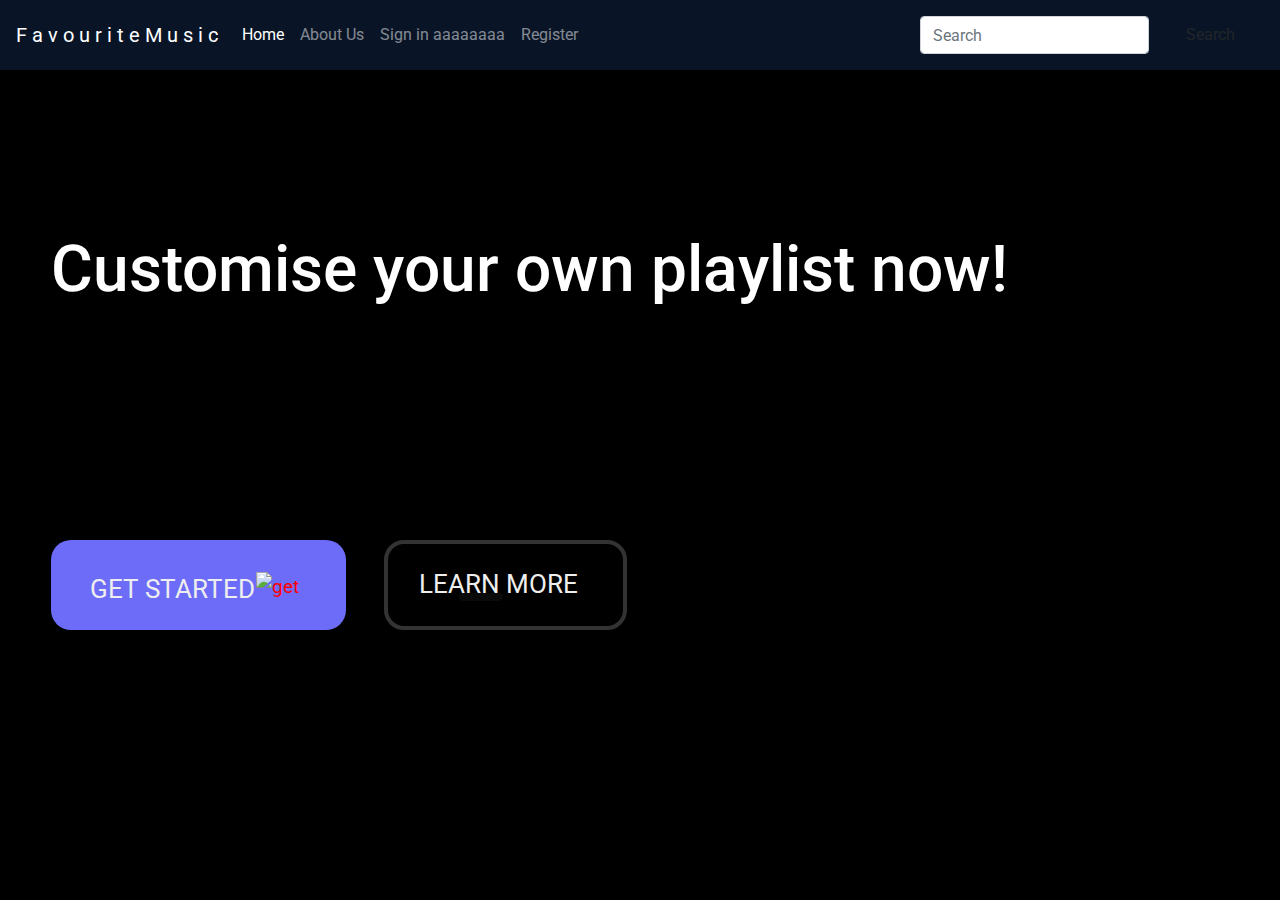
==== MDB-Free_4.19.1/index.html @ 8d3256e0 "1" ====
<!-- T nghi la code kha de hieu... co may cai ten anh Long dat hoi lang nhang thoi
co gi ko hieu thi ib len gr hoi t nhe... t giup cho-->

<!DOCTYPE html>
<html lang="en">

<head>
    <meta charset="UTF-8" />
    <meta name="viewport" content="width=device-width, initial-scale=1.0" />
    <meta http-equiv="x-ua-compatible" content="ie=edge" />
    <title>Material Design for Bootstrap</title>
    <!-- Font Awesome -->
    <link rel="stylesheet" href="https://use.fontawesome.com/releases/v5.8.2/css/all.css" />
    <!-- Google Fonts -->
    <link rel="stylesheet" href="https://fonts.googleapis.com/css?family=Roboto:300,400,500,700&display=swap" />
    <!-- Bootstrap core CSS -->
    <link href="https://cdnjs.cloudflare.com/ajax/libs/twitter-bootstrap/4.5.0/css/bootstrap.min.css"
        rel="stylesheet" />
    <!-- Material Design Bootstrap -->
    <link href="https://cdnjs.cloudflare.com/ajax/libs/mdbootstrap/4.19.1/css/mdb.min.css" rel="stylesheet" />
    <!-- Your custom styles (optional) -->
    <link rel="stylesheet" href="home.css" />
</head>

<body>
    <!-- Start your project here-->
    <nav class=" navbar navbar-expand-lg navbar-dark bg_black">  <!--mau elegant-color-dark la #212121 -->
        <a class="navbar-brand" href="#">F a v o u r i t e  M u s i c</a>
        <button class="navbar-toggler" type="button" data-toggle="collapse" data-target="#navbarSupportedContent-333"
            aria-controls="navbarSupportedContent-333" aria-expanded="false" aria-label="Toggle navigation">
            <span class="navbar-toggler-icon"></span>
        </button>
        <div class="collapse navbar-collapse" id="navbarSupportedContent-333">
            <ul class="navbar-nav mr-auto">
                <li class="nav-item active">
                    <a class="nav-link" href="#">Home
                        <span class="sr-only">(current)</span>
                    </a>
                </li>
                <li class="nav-item">
                    <a class="nav-link" href="#">About Us</a>
                </li>
                <li class="nav-item">
                    <a class="nav-link" href="#">Sign in aaaaaaaa</a>
                </li>
                <li class="nav-item">
                    <a class="nav-link" href="#">Register</a>
                </li>
            </ul>
        </div>
        <nav class="navbar navbar-dark " style="color: #212529;">
            <form class="form-inline">
              <div class="md-form my-0">
                <input class="form-control mr-sm-2" type="text" placeholder="Search" aria-label="Search">
              </div>
              <button class="btn btn-outline-white btn-md my-2 my-sm-0 ml-3" type="submit">Search</button>
            </form>
        </nav>
    </nav>

    

    <!--Section: Contact v.2-->
    <!-- <section class="background"> -->
        <!--Section heading-->
        <div class="customise">Customise your own playlist now!</div>
        <div>
            <a href="#" class="Rectangle_11"><span></span></a>
            <a href="#" class="Rectangle_12"><span class="Rectangle_12"></span></a>
        </div>
        <div class="GET_STARTED">GET STARTED</div>
        <div class="vector1">
            <img src="https://image.flaticon.com/icons/svg/109/109617.svg" alt="get started" width="300%" height="190%" style="top: 63%;">
        </div>
        
        <div class="LEARN_MORE">LEARN MORE</div>
    <!-- </section> -->

    <!--Section: Contact v.2-->
    <!-- End your project here-->

    <script type="text/javascript" src="https://cdnjs.cloudflare.com/ajax/libs/jquery/3.5.1/jquery.min.js"></script>
    <!-- Bootstrap tooltips -->
    <script type="text/javascript"
        src="https://cdnjs.cloudflare.com/ajax/libs/popper.js/1.14.4/umd/popper.min.js"></script>
    <!-- Bootstrap core JavaScript -->
    <script type="text/javascript"
        src="https://cdnjs.cloudflare.com/ajax/libs/twitter-bootstrap/4.5.0/js/bootstrap.min.js"></script>
    <!-- MDB core JavaScript -->
    <script type="text/javascript"
        src="https://cdnjs.cloudflare.com/ajax/libs/mdbootstrap/4.19.1/js/mdb.min.js"></script>
    <!-- Your custom scripts (optional) -->
    <script type="text/javascript" src="CheckEmail.js"></script>
</body>

</html>
---- MDB-Free_4.19.1/home.css ----
body {
    background-color: black;
}
/* .background {
    position:relative ;
    width: 100%;
    z-index: -2;

    background: url(pic1.webp);
    background-repeat: no-repeat;
    background-position: center center;
    background-size: cover;
} Cai nay de chen anh background nhe*/

.bg_black {
    background-color: #091527;
}

.customise {
    position:absolute;
    width: 82%;
    height: 40%;
    left: 4%;
    top: 10%;
    
    font-family: Roboto;
    font-style: normal;
    font-weight: 500;
    font-size: 5vw;
    line-height: 153.69%;
    /* or 194px */

    display: flex;
    align-items: center;

    color: #ffffff;
}

/* .ƒavourite_music{
    position: absolute;
    width: 5%;
    height: 10%;
    left: 47px;
    top: 10px;

    font-family: Roboto;
    font-style: normal;
    font-weight: normal;
    font-size: 18px;
    line-height: 153.69%;
    

    display: flex;
    align-items: center;
    letter-spacing: 0.365em;

    color: #FFFFFF;
}  */

.GET_STARTED {
    position: absolute;
    width: 100%;
    height: 11%;
    left: 7%;
    top: 60%;

    font-family: Roboto;
    font-style: normal;
    font-weight: normal;
    font-size: 2vw;
    line-height: 153.69%;
    /* or 55px */

    display: flex;
    align-items: center;
    

    color: #eeeeee;
}

.LEARN_MORE{
    position: absolute;
    
    height: 10%;
    left: 32.7%;
    top: 60%;

    font-family: Roboto;
    font-style: normal;
    font-weight: normal;
    font-size: 2vw;
    line-height: 153.69%;
    /* identical to box height, or 63px */

    display: flex;
    align-items: center;
    text-align: center;
    

    color: #eeeeee;
}

.nav_left {
    justify-content: left;
}

.Rectangle_11 {
    position: absolute;
    width: 23%;
    height: 10%;
    left: 4%;
    top: 60%;

    background: #6C6CF8;
    box-shadow: 0px 4px 4px rgba(0, 0, 0, 0.25);
    border-radius: 20px;
  }

.Rectangle_11:hover {
    background-color: #7f7ff1;
}

.Rectangle_12{
    position: absolute;
    width: 19%;
    height: 10%;
    left: 30%;
    top: 60%;
    background: none;

    opacity: 0.2;
    border: 4px solid #FFFFFF;
    box-sizing: border-box;
    box-shadow: 0px 4px 4px rgba(0, 0, 0, 0.25);
    border-radius: 20px;
}

.Rectangle_12:hover {
    background: #ffffff;
}

.vector1 {
    position: absolute;
    width: 2%;
    height: 2%;
    left: 20%;
    top: 64.5%;

    font-family: Roboto;
    font-style: normal;
    font-weight: normal;
    font-size: 1.5vw;
    line-height: 153.69%;
    /* or 55px */

    display: flex;
    align-items: center;
    

    color: red;
}

/* @media screen and (max-width:800px) {} 

Cai nay de fix responsive cho dien thoai... dung hay lam*/
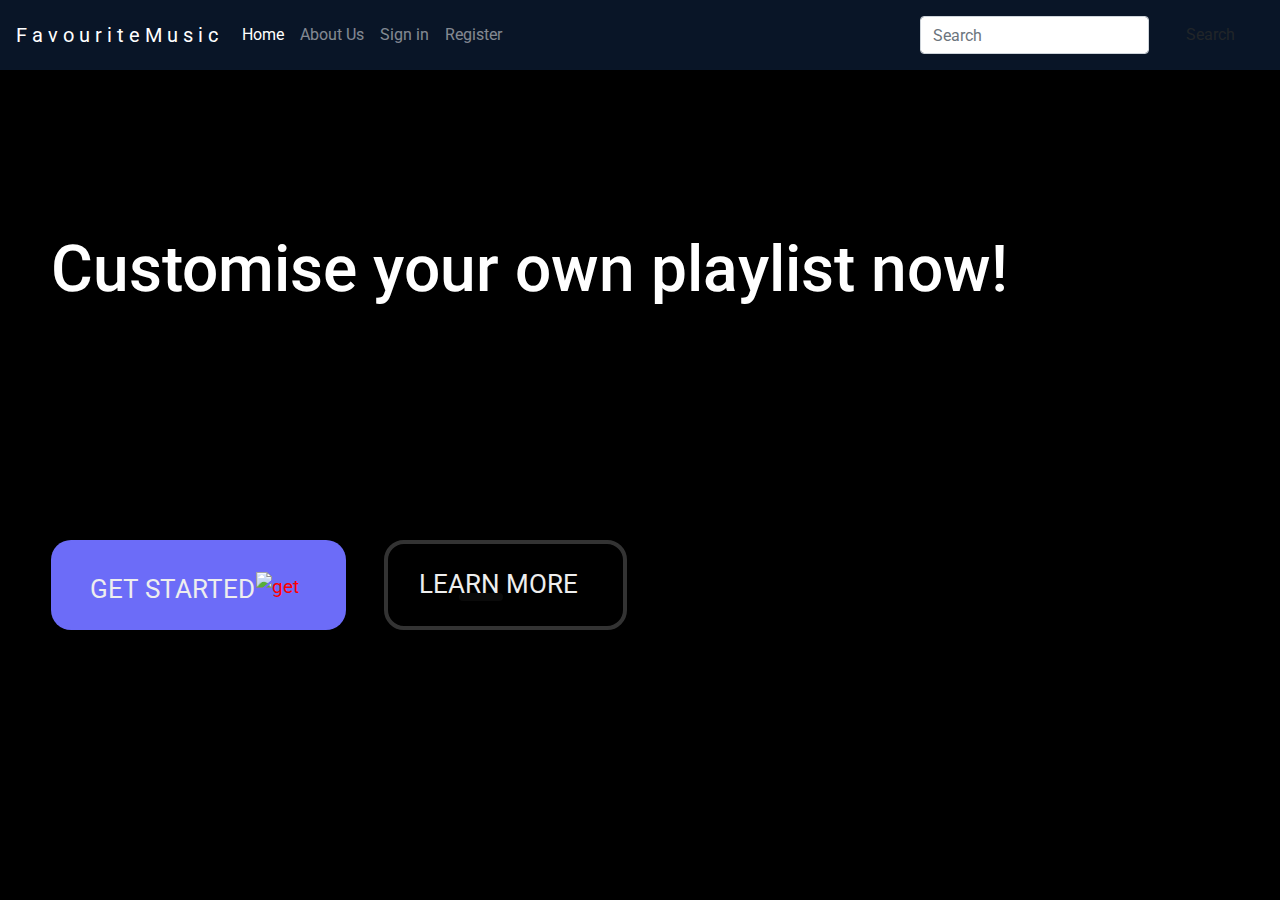
==== commit bb6e8dc8: "2" ====
--- a/MDB-Free_4.19.1/index.html
+++ b/MDB-Free_4.19.1/index.html
@@ -41,7 +41,7 @@
                     <a class="nav-link" href="#">About Us</a>
                 </li>
                 <li class="nav-item">
-                    <a class="nav-link" href="#">Sign in aaaaaaaa</a>
+                    <a class="nav-link" href="#">Sign in</a>
                 </li>
                 <li class="nav-item">
                     <a class="nav-link" href="#">Register</a>
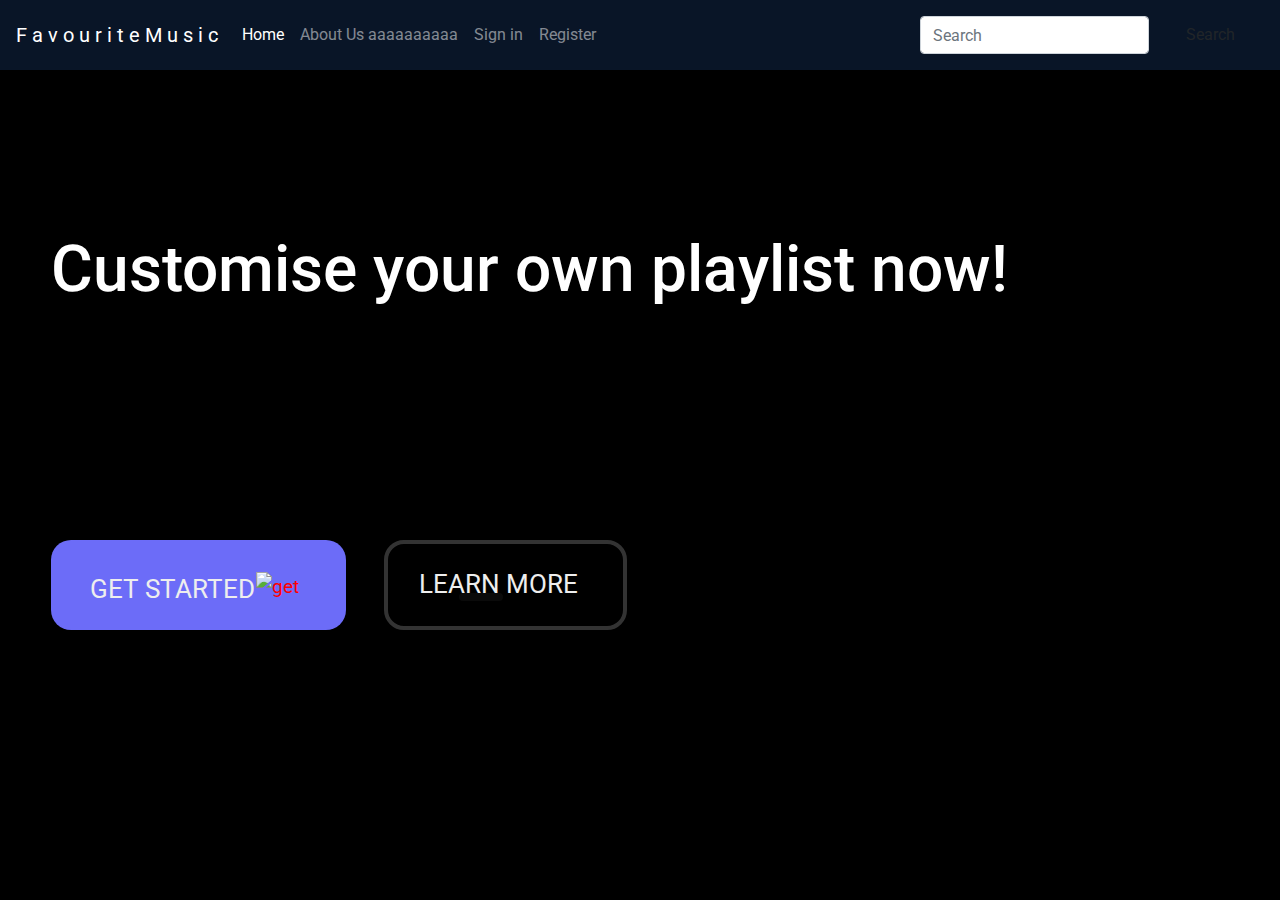
==== commit b62936c4: "3" ====
--- a/MDB-Free_4.19.1/index.html
+++ b/MDB-Free_4.19.1/index.html
@@ -38,7 +38,7 @@
                     </a>
                 </li>
                 <li class="nav-item">
-                    <a class="nav-link" href="#">About Us</a>
+                    <a class="nav-link" href="#">About Us aaaaaaaaaa</a>
                 </li>
                 <li class="nav-item">
                     <a class="nav-link" href="#">Sign in</a>
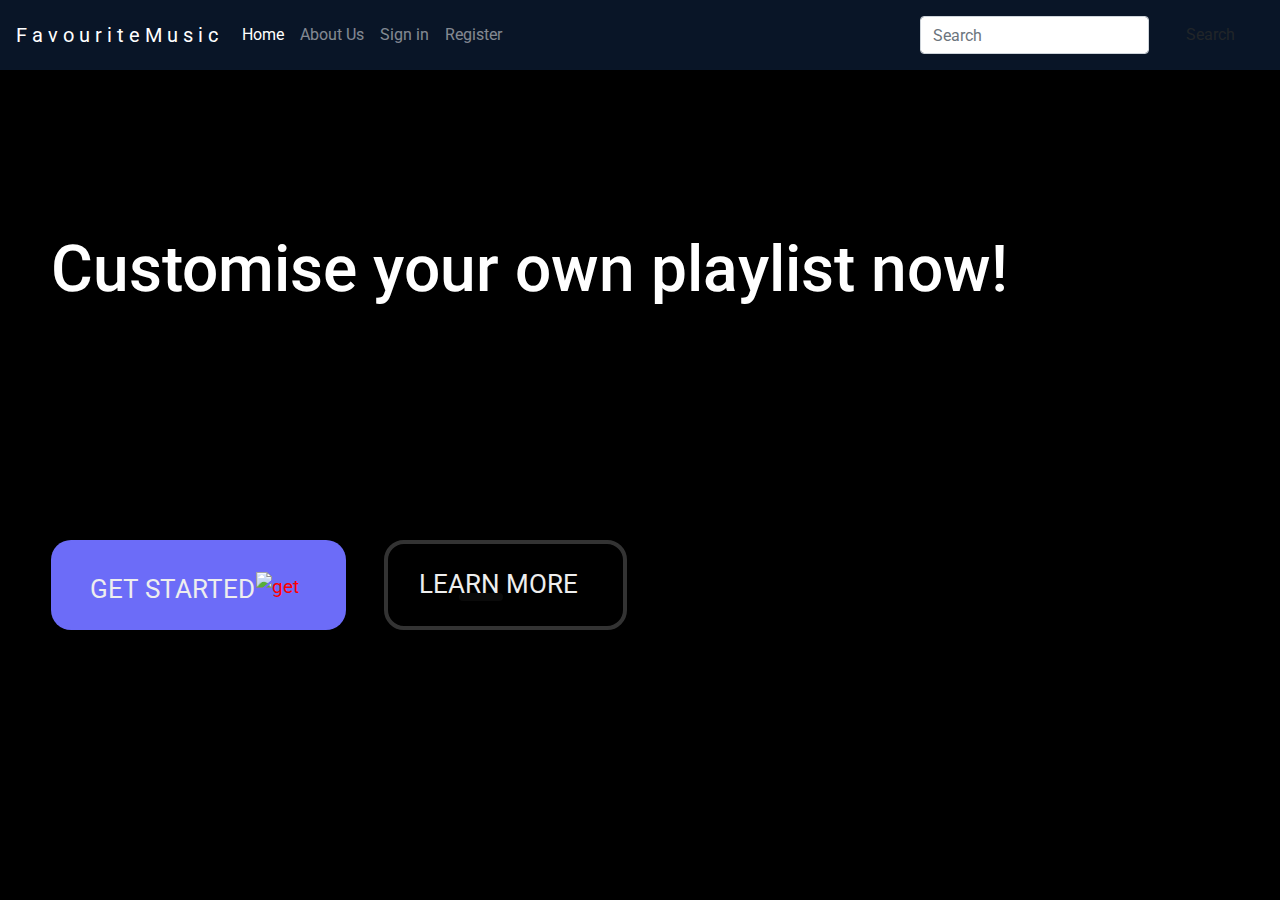
==== commit 8a1463ef: "4" ====
--- a/MDB-Free_4.19.1/index.html
+++ b/MDB-Free_4.19.1/index.html
@@ -38,7 +38,7 @@
                     </a>
                 </li>
                 <li class="nav-item">
-                    <a class="nav-link" href="#">About Us aaaaaaaaaa</a>
+                    <a class="nav-link" href="#">About Us</a>
                 </li>
                 <li class="nav-item">
                     <a class="nav-link" href="#">Sign in</a>
